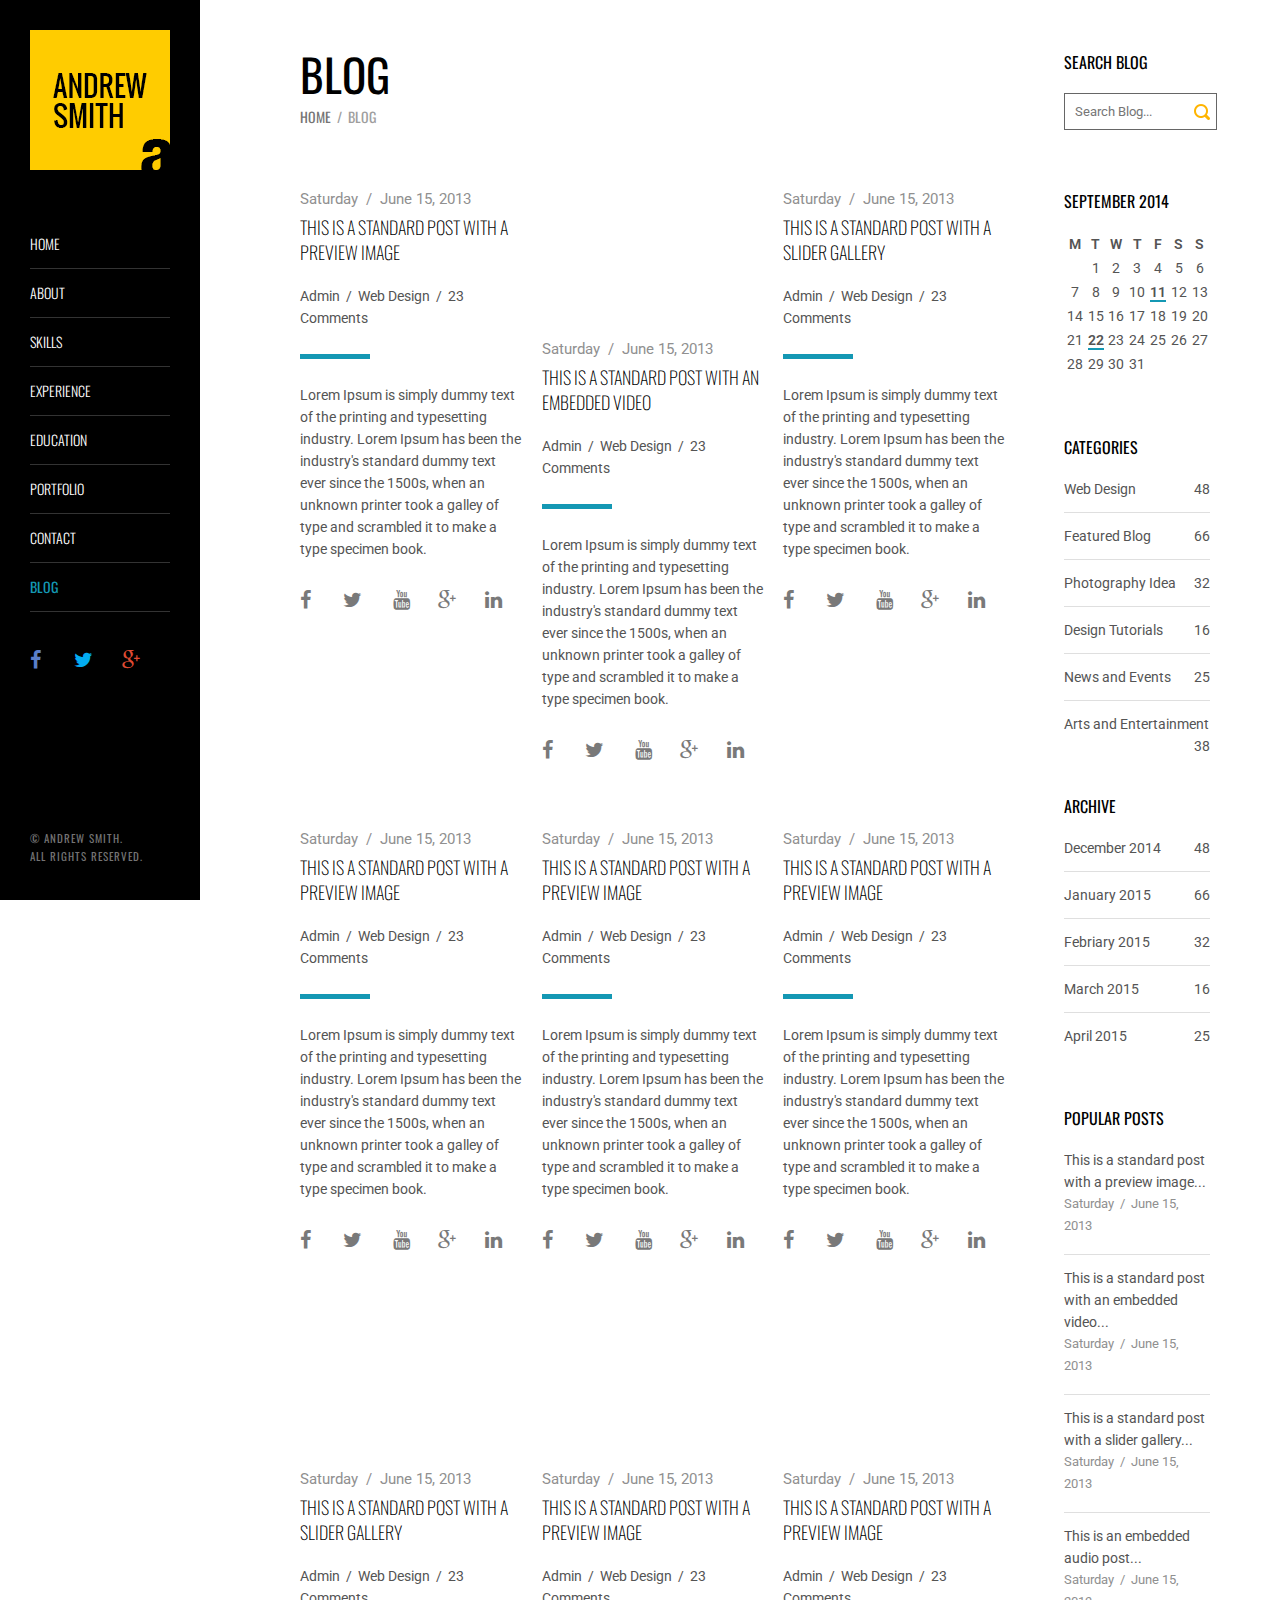
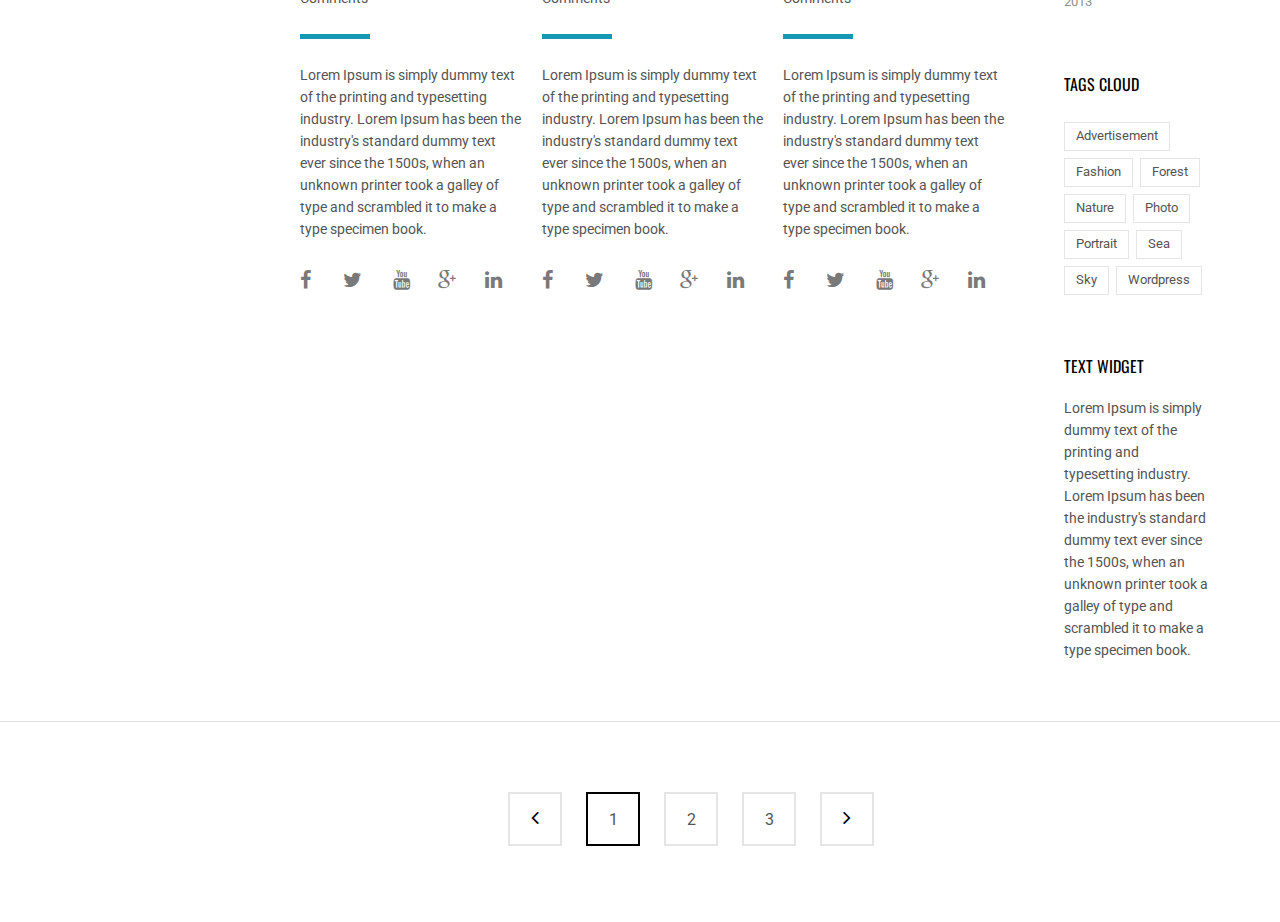
==== blog.html @ 76a0336c "adicionando novo portfolio" ====
<!DOCTYPE html>
<html lang="en">
<head>
<meta charset="UTF-8" />
<meta http-equiv="X-UA-Compatible" content="IE=edge,chrome=1" />
<meta name="viewport" content="width=device-width,initial-scale=1.0,maximum-scale=1" />
<META NAME="ROBOTS" CONTENT="INDEX, FOLLOW">
<title>Andrew Smith - shared on themelock.com</title>
<link rel="shortcut icon" href="favicon.ico">

<!-- Google Font-->
<link href='http://fonts.googleapis.com/css?family=Roboto:400,300italic,300,100italic,100,400italic,500,500italic,700,900,900italic,700italic%7COswald:400,300,700' rel='stylesheet' type='text/css'>
<!-- Design Style -->
<link rel="stylesheet" type="text/css" href="css/style.css" />
<link rel="stylesheet" type="text/css" href="css/carousel.css">
<!-- Icon -->
<link rel="stylesheet" type="text/css" href="css/font-awesome.css" />
<!-- Responsive -->
<link rel="stylesheet" type="text/css" href="css/responsive.css" />
</head>
<body class="blog">
<div id="container" class="container"> 
  <!-- Left Menu / Logo-->
  <aside class="menu" id="menu">
    <div class="logo"> 
      <!-- Logo image--> 
      <img src="images/logo.png" width="140" height="140" alt=""/> 
      <!-- Logo name--> 
      <span>Andrew Smith</span></div>
    <!-- Mobile Navigation--> 
    <a href="#menu1" class="menu-link"></a> 
    <!-- Left Navigation-->
    <nav id="menu1" role="navigation"> <a href="index.html?page=introduction"><span id="link_introduction">Home</span></a> <a href="index.html?page=about"><span id="link_about">About</span></a> <a href="index.html?page=skills"><span id="link_skills">Skills</span></a> <a href="index.html?page=experience"><span id="link_experience">Experience</span></a> <a href="index.html?page=education"><span id="link_education">Education</span></a> <a href="index.html?page=portfolio"><span id="link_portfolio">Portfolio</span></a><a href="index.html?page=contact"><span id="link_contact">Contact</span></a><a href="blog.html"><span id="link_blog" class="active">Blog</span></a></nav>
    <div class="social"> <a href="https://www.facebook.com" target="_blank" class="facebook"><i class="fa fa-facebook"></i></a> <a href="https://twitter.com" target="_blank" class="twitter"><i class="fa fa-twitter"></i></a> <a href="https://plus.google.com" target="_blank" class="google-plus"><i class="fa fa-google-plus"></i></a> </div>
    <div class="copyright"> &copy; Andrew Smith.<br>
      All Rights Reserved. </div>
  </aside>
  <div class="blog-main">
    <div class="blog-left blog-listing">
    <div class="blog-top">
  <div class="blog-title"><h2>Blog</h2><div class="breadcrumbs"><a href="index.html">Home</a>&nbsp;&nbsp;/&nbsp;&nbsp;Blog</div></div>
  </div>
      <div class="row">
        <div class="blog-list">
          <div class="blog-img"><a href="blog-details.html"><img src="http://placehold.it/700x475" alt=""></a></div>
          <div class="blog-list-details"> <span class="date">Saturday &nbsp;/&nbsp; June 15, 2013</span>
            <h3><a href="blog-details.html">This is a standard post with a preview image</a></h3>
            <span class="post-details"><a href="#">Admin</a> &nbsp;/&nbsp; <a href="#">Web Design</a> &nbsp;/&nbsp; <a href="#">23 Comments</a></span>
            <div class="title-divider"></div>
            <p>Lorem Ipsum is simply dummy text of the printing and typesetting industry. Lorem Ipsum has been the industry's standard dummy text ever since the 1500s, when an unknown printer took a galley of type and scrambled it to make a type specimen book.</p>
            <div class="contact-social margin-top30"><a href="https://www.facebook.com" target="_blank"><i class="fa fa-facebook"></i></a> <a href="https://twitter.com" target="_blank"><i class="fa fa-twitter"></i></a> <a href="https://www.youtube.com" target="_blank"><i class="fa fa-youtube"></i></a><a href="https://plus.google.com" target="_blank"><i class="fa fa-google-plus"></i></a><a href="https://www.linkedin.com" target="_blank"><i class="fa fa-linkedin"></i></a></div>
          </div>
        </div>
        <div class="blog-list">
          <div class="blog-img">
            <iframe src="//www.youtube.com/embed/ZwzY1o_hB5Y" frameborder="0" allowfullscreen></iframe>
            </div>
          <div class="blog-list-details"> <span class="date">Saturday &nbsp;/&nbsp; June 15, 2013</span>
            <h3><a href="blog-details.html">This is a standard post with an embedded video</a></h3>
            <span class="post-details"><a href="#">Admin</a> &nbsp;/&nbsp; <a href="#">Web Design</a> &nbsp;/&nbsp; <a href="#">23 Comments</a></span>
            <div class="title-divider"></div>
            <p>Lorem Ipsum is simply dummy text of the printing and typesetting industry. Lorem Ipsum has been the industry's standard dummy text ever since the 1500s, when an unknown printer took a galley of type and scrambled it to make a type specimen book.</p>
            <div class="contact-social margin-top30"><a href="https://www.facebook.com" target="_blank"><i class="fa fa-facebook"></i></a> <a href="https://twitter.com" target="_blank"><i class="fa fa-twitter"></i></a> <a href="https://www.youtube.com" target="_blank"><i class="fa fa-youtube"></i></a><a href="https://plus.google.com" target="_blank"><i class="fa fa-google-plus"></i></a><a href="https://www.linkedin.com" target="_blank"><i class="fa fa-linkedin"></i></a> </div>
          </div>
        </div>
        <div class="blog-list">
          <div class="blog-img">
            <div id="owl-demo" class="owl-carousel">
              <div class="item"><img src="http://placehold.it/700x475" alt=""></div>
              <div class="item"><img src="http://placehold.it/700x475" alt=""></div>
              <div class="item"><img src="http://placehold.it/700x475" alt=""></div>
              <div class="item"><img src="http://placehold.it/700x475" alt=""></div>
              <div class="item"><img src="http://placehold.it/700x475" alt=""></div>
            </div>
          </div>
          <div class="blog-list-details"> <span class="date">Saturday &nbsp;/&nbsp; June 15, 2013</span>
            <h3><a href="blog-details.html">This is a standard post with a slider gallery</a></h3>
            <span class="post-details"><a href="#">Admin</a> &nbsp;/&nbsp; <a href="#">Web Design</a> &nbsp;/&nbsp; <a href="#">23 Comments</a></span>
            <div class="title-divider"></div>
            <p>Lorem Ipsum is simply dummy text of the printing and typesetting industry. Lorem Ipsum has been the industry's standard dummy text ever since the 1500s, when an unknown printer took a galley of type and scrambled it to make a type specimen book.</p>
            <div class="contact-social margin-top30"><a href="https://www.facebook.com" target="_blank"><i class="fa fa-facebook"></i></a> <a href="https://twitter.com" target="_blank"><i class="fa fa-twitter"></i></a> <a href="https://www.youtube.com" target="_blank"><i class="fa fa-youtube"></i></a><a href="https://plus.google.com" target="_blank"><i class="fa fa-google-plus"></i></a><a href="https://www.linkedin.com" target="_blank"><i class="fa fa-linkedin"></i></a> </div>
          </div>
        </div>
        <div class="blog-list">
          <div class="blog-img"><a href="blog-details.html"><img src="http://placehold.it/700x475" alt=""></a></div>
          <div class="blog-list-details"> <span class="date">Saturday &nbsp;/&nbsp; June 15, 2013</span>
            <h3><a href="blog-details.html">This is a standard post with a preview image</a></h3>
            <span class="post-details"><a href="#">Admin</a> &nbsp;/&nbsp; <a href="#">Web Design</a> &nbsp;/&nbsp; <a href="#">23 Comments</a></span>
            <div class="title-divider"></div>
            <p>Lorem Ipsum is simply dummy text of the printing and typesetting industry. Lorem Ipsum has been the industry's standard dummy text ever since the 1500s, when an unknown printer took a galley of type and scrambled it to make a type specimen book.</p>
            <div class="contact-social margin-top30"><a href="https://www.facebook.com" target="_blank"><i class="fa fa-facebook"></i></a> <a href="https://twitter.com" target="_blank"><i class="fa fa-twitter"></i></a> <a href="https://www.youtube.com" target="_blank"><i class="fa fa-youtube"></i></a><a href="https://plus.google.com" target="_blank"><i class="fa fa-google-plus"></i></a><a href="https://www.linkedin.com" target="_blank"><i class="fa fa-linkedin"></i></a> </div>
          </div>
        </div>
        <div class="blog-list">
          <div class="blog-img"><a href="blog-details.html"><img src="http://placehold.it/700x475" alt=""></a></div>
          <div class="blog-list-details"> <span class="date">Saturday &nbsp;/&nbsp; June 15, 2013</span>
            <h3><a href="blog-details.html">This is a standard post with a preview image</a></h3>
            <span class="post-details"><a href="#">Admin</a> &nbsp;/&nbsp; <a href="#">Web Design</a> &nbsp;/&nbsp; <a href="#">23 Comments</a></span>
            <div class="title-divider"></div>
            <p>Lorem Ipsum is simply dummy text of the printing and typesetting industry. Lorem Ipsum has been the industry's standard dummy text ever since the 1500s, when an unknown printer took a galley of type and scrambled it to make a type specimen book.</p>
            <div class="contact-social margin-top30"><a href="https://www.facebook.com" target="_blank"><i class="fa fa-facebook"></i></a> <a href="https://twitter.com" target="_blank"><i class="fa fa-twitter"></i></a> <a href="https://www.youtube.com" target="_blank"><i class="fa fa-youtube"></i></a><a href="https://plus.google.com" target="_blank"><i class="fa fa-google-plus"></i></a><a href="https://www.linkedin.com" target="_blank"><i class="fa fa-linkedin"></i></a> </div>
          </div>
        </div>
        <div class="blog-list">
          <div class="blog-img"><a href="blog-details.html"><img src="http://placehold.it/700x475" alt=""></a></div>
          <div class="blog-list-details"> <span class="date">Saturday &nbsp;/&nbsp; June 15, 2013</span>
            <h3><a href="blog-details.html">This is a standard post with a preview image</a></h3>
            <span class="post-details"><a href="#">Admin</a> &nbsp;/&nbsp; <a href="#">Web Design</a> &nbsp;/&nbsp; <a href="#">23 Comments</a></span>
            <div class="title-divider"></div>
            <p>Lorem Ipsum is simply dummy text of the printing and typesetting industry. Lorem Ipsum has been the industry's standard dummy text ever since the 1500s, when an unknown printer took a galley of type and scrambled it to make a type specimen book.</p>
            <div class="contact-social margin-top30"><a href="https://www.facebook.com" target="_blank"><i class="fa fa-facebook"></i></a> <a href="https://twitter.com" target="_blank"><i class="fa fa-twitter"></i></a> <a href="https://www.youtube.com" target="_blank"><i class="fa fa-youtube"></i></a><a href="https://plus.google.com" target="_blank"><i class="fa fa-google-plus"></i></a><a href="https://www.linkedin.com" target="_blank"><i class="fa fa-linkedin"></i></a> </div>
          </div>
        </div>
        <div class="blog-list">
          <div class="blog-img">
            <div id="owl-demo1" class="owl-carousel">
              <div class="item"><img src="http://placehold.it/700x475" alt=""></div>
              <div class="item"><img src="http://placehold.it/700x475" alt=""></div>
              <div class="item"><img src="http://placehold.it/700x475" alt=""></div>
              <div class="item"><img src="http://placehold.it/700x475" alt=""></div>
              <div class="item"><img src="http://placehold.it/700x475" alt=""></div>
            </div>
          </div>
          <div class="blog-list-details"> <span class="date">Saturday &nbsp;/&nbsp; June 15, 2013</span>
            <h3><a href="blog-details.html">This is a standard post with a slider gallery</a></h3>
            <span class="post-details"><a href="#">Admin</a> &nbsp;/&nbsp; <a href="#">Web Design</a> &nbsp;/&nbsp; <a href="#">23 Comments</a></span>
            <div class="title-divider"></div>
            <p>Lorem Ipsum is simply dummy text of the printing and typesetting industry. Lorem Ipsum has been the industry's standard dummy text ever since the 1500s, when an unknown printer took a galley of type and scrambled it to make a type specimen book.</p>
            <div class="contact-social margin-top30"><a href="https://www.facebook.com" target="_blank"><i class="fa fa-facebook"></i></a> <a href="https://twitter.com" target="_blank"><i class="fa fa-twitter"></i></a> <a href="https://www.youtube.com" target="_blank"><i class="fa fa-youtube"></i></a><a href="https://plus.google.com" target="_blank"><i class="fa fa-google-plus"></i></a><a href="https://www.linkedin.com" target="_blank"><i class="fa fa-linkedin"></i></a> </div>
          </div>
        </div>
        <div class="blog-list">
          <div class="blog-img"><a href="blog-details.html"><img src="http://placehold.it/700x475" alt=""></a></div>
          <div class="blog-list-details"> <span class="date">Saturday &nbsp;/&nbsp; June 15, 2013</span>
            <h3><a href="blog-details.html">This is a standard post with a preview image</a></h3>
            <span class="post-details"><a href="#">Admin</a> &nbsp;/&nbsp; <a href="#">Web Design</a> &nbsp;/&nbsp; <a href="#">23 Comments</a></span>
            <div class="title-divider"></div>
            <p>Lorem Ipsum is simply dummy text of the printing and typesetting industry. Lorem Ipsum has been the industry's standard dummy text ever since the 1500s, when an unknown printer took a galley of type and scrambled it to make a type specimen book.</p>
            <div class="contact-social margin-top30"><a href="https://www.facebook.com" target="_blank"><i class="fa fa-facebook"></i></a> <a href="https://twitter.com" target="_blank"><i class="fa fa-twitter"></i></a> <a href="https://www.youtube.com" target="_blank"><i class="fa fa-youtube"></i></a><a href="https://plus.google.com" target="_blank"><i class="fa fa-google-plus"></i></a><a href="https://www.linkedin.com" target="_blank"><i class="fa fa-linkedin"></i></a> </div>
          </div>
        </div>
        <div class="blog-list">
          <div class="blog-img"><a href="blog-details.html"><img src="http://placehold.it/700x475" alt=""></a></div>
          <div class="blog-list-details"> <span class="date">Saturday &nbsp;/&nbsp; June 15, 2013</span>
            <h3><a href="blog-details.html">This is a standard post with a preview image</a></h3>
            <span class="post-details"><a href="#">Admin</a> &nbsp;/&nbsp; <a href="#">Web Design</a> &nbsp;/&nbsp; <a href="#">23 Comments</a></span>
            <div class="title-divider"></div>
            <p>Lorem Ipsum is simply dummy text of the printing and typesetting industry. Lorem Ipsum has been the industry's standard dummy text ever since the 1500s, when an unknown printer took a galley of type and scrambled it to make a type specimen book.</p>
            <div class="contact-social margin-top30"><a href="https://www.facebook.com" target="_blank"><i class="fa fa-facebook"></i></a> <a href="https://twitter.com" target="_blank"><i class="fa fa-twitter"></i></a> <a href="https://www.youtube.com" target="_blank"><i class="fa fa-youtube"></i></a><a href="https://plus.google.com" target="_blank"><i class="fa fa-google-plus"></i></a><a href="https://www.linkedin.com" target="_blank"><i class="fa fa-linkedin"></i></a> </div>
          </div>
        </div>
      </div>
    </div>
    <div class="blog-right">
      <div class="sidebar-block">
        <h3>Search Blog</h3>
        <input type="text" placeholder="Search Blog..." class="form-control search">
      </div>
      <div class="sidebar-block">
        <h3>September 2014</h3>
        <table class="calendar">
          <thead>
            <tr>
              <th scope="col" title="Monday">M</th>
              <th scope="col" title="Tuesday">T</th>
              <th scope="col" title="Wednesday">W</th>
              <th scope="col" title="Thursday">T</th>
              <th scope="col" title="Friday">F</th>
              <th scope="col" title="Saturday">S</th>
              <th scope="col" title="Sunday">S</th>
            </tr>
          </thead>
          <tbody>
            <tr>
              <td>&nbsp;</td>
              <td>1</td>
              <td>2</td>
              <td>3</td>
              <td>4</td>
              <td>5</td>
              <td>6</td>
            </tr>
            <tr>
              <td>7</td>
              <td>8</td>
              <td>9</td>
              <td>10</td>
              <td><a href="">11</a></td>
              <td>12</td>
              <td>13</td>
            </tr>
            <tr>
              <td>14</td>
              <td>15</td>
              <td>16</td>
              <td>17</td>
              <td>18</td>
              <td>19</td>
              <td>20</td>
            </tr>
            <tr>
              <td>21</td>
              <td><a href="">22</a></td>
              <td>23</td>
              <td>24</td>
              <td>25</td>
              <td>26</td>
              <td>27</td>
            </tr>
            <tr>
              <td>28</td>
              <td>29</td>
              <td>30</td>
              <td>31</td>
              <td>&nbsp;</td>
              <td>&nbsp;</td>
              <td>&nbsp;</td>
            </tr>
          </tbody>
        </table>
      </div>
      <div class="sidebar-block">
        <h3>Categories</h3>
        <ul>
          <li><a href="#">Web Design</a><span class="pull-right">48</span></li>
          <li><a href="#">Featured Blog</a><span class="pull-right">66</span></li>
          <li><a href="#">Photography Idea</a><span class="pull-right">32</span></li>
          <li><a href="#">Design Tutorials</a><span class="pull-right">16</span></li>
          <li><a href="#">News and Events</a><span class="pull-right">25</span></li>
          <li><a href="#">Arts and Entertainment</a><span class="pull-right">38</span></li>
        </ul>
      </div>
      <div class="sidebar-block">
        <h3>Archive</h3>
        <ul>
          <li><a href="#">December 2014</a><span class="pull-right">48</span></li>
          <li><a href="#">January 2015</a><span class="pull-right">66</span></li>
          <li><a href="#">Febriary 2015</a><span class="pull-right">32</span></li>
          <li><a href="#">March 2015</a><span class="pull-right">16</span></li>
          <li><a href="#">April 2015</a><span class="pull-right">25</span></li>
        </ul>
      </div>
      <div class="sidebar-block">
        <h3>Popular Posts</h3>
        <ul>
          <li><a href="#">This is a standard post with a preview image...</a><span class="date">Saturday &nbsp;/&nbsp; June 15, 2013</span></li>
          <li><a href="#">This is a standard post with an embedded video...</a><span class="date">Saturday &nbsp;/&nbsp; June 15, 2013</span></li>
          <li><a href="#">This is a standard post with a slider gallery...</a><span class="date">Saturday &nbsp;/&nbsp; June 15, 2013</span></li>
          <li><a href="#">This is an embedded audio post...</a><span class="date">Saturday &nbsp;/&nbsp; June 15, 2013</span></li>
        </ul>
      </div>
      <div class="sidebar-block">
        <h3>Tags Cloud</h3>
        <div class="tagcloud"> <a href="javascript:void(0)">Advertisement</a> <a href="javascript:void(0)">Fashion</a> <a href="javascript:void(0)">Forest</a> <a href="javascript:void(0)">Nature</a> <a href="javascript:void(0)">Photo</a> <a href="javascript:void(0)">Portrait</a> <a href="javascript:void(0)">Sea</a> <a href="javascript:void(0)">Sky</a> <a href="javascript:void(0)">Wordpress</a> </div>
      </div>
      <div class="sidebar-block">
        <h3>Text Widget</h3>
        <p>Lorem Ipsum is simply dummy text of the printing and typesetting industry. Lorem Ipsum has been the industry's standard dummy text ever since the 1500s, when an unknown printer took a galley of type and scrambled it to make a type specimen book.</p>
      </div>
    </div>
  </div>
  <div class="pagination">
    <ul class="pagerblock">
      <li><a href="javascript:void(0)"><i class="fa fa-angle-left"></i></a></li>
      <li><a href="javascript:void(0)" class="current">1</a></li>
      <li><a href="javascript:void(0)">2</a></li>
      <li><a href="javascript:void(0)">3</a></li>
      <li><a href="javascript:void(0)"><i class="fa fa-angle-right"></i></a></li>
    </ul>
  </div>
</div>
<script type="text/javascript" src="js/jquery-2.0.3.min.js"></script>
<!-- Portfolio Slider--> 
<script type="text/javascript" src="js/carousel.js"></script> 
<script type="text/javascript" src="js/jquery.fitvids.js"></script>
<script type="text/javascript" src="js/settings-blog.js"></script>
</body>
</html>
---- css/style.css ----
@import url('normalize.css');
/*
----------------------------------

        Name: style.css
        Version: 1.2

----------------------------------

        Table of Contents
        
        #Reset
        #Typography
        #Base Grid
        #Left Side 
        #Content Area 
        #Introduction Screen
        #About Screen
        #Skills Screen
        #Progressbar
        #PieChart
        #Experience Screen
        #Education Screen
        #Contact Screen
        #Last Screen
        #Blog Listing
        #Blog Details
        #404 Page
        #Media Ipad

*/

/* ==========================================================================
   #Reset
   ========================================================================== */

body {
    font-family: 'Roboto', sans-serif;
    font-weight: 400;
    font-size: 14px;
    color: #545454;
    line-height: 22px;
    overflow-y: hidden;
    overflow-x: hidden;
    -webkit-font-smoothing: antialiased;
}
body.blog {
    overflow-y: scroll;
    overflow-x: auto;
}
a {
    color: #545454;
    text-decoration: none;
    transition-duration: .2s;
    -moz-transition-duration: .2s;
    -webkit-transition-duration: .2s;
    -o-transition-duration: .2s;
}
a:hover {
    color: #000;
}
::selection {
    color: #000;
    background: none repeat scroll 0 0 #1498b4;
}
::-moz-selection {
    color:#000;
    background: none repeat scroll 0 0 #1498b4;
}
* {
    outline: 0!important;
    -webkit-touch-callout: none;
    -webkit-user-select: none;
    -khtml-user-select: none;
    -moz-user-select: none;
    -ms-user-select: none;
    user-select: none;
    transition-timing-function: ease-out;
    -moz-transition-timing-function: ease-out;
    -webkit-transition-timing-function: ease-out;
    -o-transition-timing-function: ease-out;
}
figure, .slideshow li, .grid-gallery {
    outline: 0!important;
    -webkit-touch-callout: none;
    -webkit-user-select: none;
    -khtml-user-select: none;
    -moz-user-select: none;
    -ms-user-select: none;
    user-select: none;
    transition-timing-function: none;
    -moz-transition-timing-function: none;
    -webkit-transition-timing-function: none;
    -o-transition-timing-function: none;
    transition-duration: 0s;
    -moz-transition-duration: 0s;
    -webkit-transition-duration: 0s;
    -o-transition-duration: 0s;
}
img {
    -webkit-backface-visibility: hidden;
    max-width: 100%;
    height: auto;
}
.flot-left {
    float: left
}
.flot-right {
    float: right
}
input[type="text"], textarea {
    padding: 15px;
    border: none;
    border: 1px solid #dfdfdf;
    color: #a6a6a6;
    resize: none;
    width: 95.2%;
    font-size: 14px;
    margin: 20px 0 0;
    -webkit-user-select: text;
}
input[type="submit"] {
    border: 2px solid #1498b4;
    background-color: transparent;
    color: #a6a6a6;
    font-weight: 400;
    font-family: 'Oswald', sans-serif;
    color: #000;
    font-size: 16px;
    text-transform: uppercase;
    padding: 8px 18px;
    background-color: #FFF;
    margin: 20px 0 0;
    transition-duration: .2s;
    -moz-transition-duration: .2s;
    -webkit-transition-duration: .2s;
    -o-transition-duration: .2s;
}
input[type="text"]:focus, textarea:focus {
    outline: none;
    color: #545454;
    border: 1px solid #1498b4;
}
input[type="submit"]:hover {
    background-color: #1498b4;
    color: #fff;
}
input[type="text"], input[type="email"], input[type="search"], input[type="password"], textarea, input[type="submit"], input[type="button"] {
    box-shadow: none !important;
    border-radius: 0px;
    -webkit-appearance: none;
    -moz-appearance: none;
    -webkit-user-select: text;
}
.validation {
    border: 1px solid #dc0505 !important;
}
#successmsg {
    margin-top: 10px;
    color: #7e983c;
}
/* ==========================================================================
   #Typography
   ========================================================================== */

h1, h2, h3, h4, h5 {
    font-weight: 400;
    font-family: 'Oswald', sans-serif;
    color: #000;
    text-transform: uppercase;
}
h1 {
    font-style: italic;
    border-bottom: 1px solid rgba(126, 126, 126, 0.3);
    padding: 35px 15px 15px 15px;
    margin: 0px 20px 20px 20px;
    position: relative;
    font-size: 38px;
}
h2 {
    font-size: 45px;
    margin: 0;
    line-height: 45px;
}
h2 span {
    font-weight: 300
}
h3 {
    font-size: 16px;
    margin: 50px 0 10px;
}
h4 {
    font-size: 25px;
    font-weight: 100;
    line-height: 30px;
    margin: 0;
}
h5 {
    font-size: 18px;
}
.title-divider {
    width: 70px;
    height: 5px;
    background-color: #1498b4;
    margin: 30px 0 50px 0
}
.full-divider {
    width: 100%;
    height: 1px;
    background-color: #dfdfdf;
    margin: 50px 0 0 0;
    clear: both;
}
.gray-bg {
    background-color: #f7f7f7
}
.white-bg {
    background-color: #FFFFF
}
.button {
    border: 2px solid #1498b4;
    background-color: #FFF;
    font-family: 'Oswald', sans-serif;
    font-weight: 400;
    color: #000;
    font-size: 16px;
    text-transform: uppercase;
    margin: 20px 0;
    padding: 10px 15px;
    display: inline-block;
    letter-spacing: 1px;
    transition-duration: .2s;
    -moz-transition-duration: .2s;
    -webkit-transition-duration: .2s;
    -o-transition-duration: .2s;
}
.button:hover {
    border: 2px solid #1498b4;
    background-color: #1498b4;
    color: #fff;
}
/* ==========================================================================
   #Base Grid
   ========================================================================== */

.container-sub {
    width: 100%;
    position: relative;
    margin: 0 auto;
}
.col-1, .col-2, .col-3, .col-4, .col-5, .col-6, .col-7, .col-8, .col-9, .col-10, .col-11, .col-12 {
    float: left;
    position: relative;
}
.col-12 {
    width: 100%
}
.col-11 {
    width: 91.66666667%
}
.col-10 {
    width: 83.33333333%
}
.col-9 {
    width: 75%
}
.col-8 {
    width: 66.66666667%
}
.col-7 {
    width: 58.33333333%
}
.col-6 {
    width: 50%
}
.col-5 {
    width: 41.66666667%
}
.col-4 {
    width: 33.33333333%
}
.col-3 {
    width: 25%
}
.col-2 {
    width: 16.66666667%
}
.col-1 {
    width: 8.33333333%
}
/* #Clearing */

/* Self Clearing Goodness */
.container-sub:after {
    content: "\0020";
    display: table;
    height: 0;
    clear: both;
    visibility: hidden;
}
/* Use clearfix class on parent to clear nested columns,
    or wrap each row of columns in a <div class="row"> */
.clearfix:before, .clearfix:after, .row:before, .row:after {
    content: '\0020';
    display: block;
    overflow: hidden;
    visibility: hidden;
    width: 0;
    height: 0;
}
.row:after, .clearfix:after {
    clear: both;
}
.row, .clearfix {
    zoom: 1;
}
/* You can also use a <br class="clear" /> to clear columns */
.clear {
    clear: both;
    display: block;
    overflow: hidden;
    visibility: hidden;
    width: 0;
    height: 0;
}
.margin-bottom50 {
    margin-bottom: 50px
}
.margin-bottom40 {
    margin-bottom: 40px
}
.margin-bottom30 {
    margin-bottom: 30px
}
.margin-bottom20 {
    margin-bottom: 20px
}
.margin-bottom10 {
    margin-bottom: 10px
}
.margin-top50 {
    margin-top: 50px
}
.margin-top40 {
    margin-top: 40px
}
.margin-top30 {
    margin-top: 30px
}
.margin-top20 {
    margin-top: 20px
}
.margin-top10 {
    margin-top: 10px
}
.no-border-bottom{
    border-bottom: none !important;
}
.margin-right30 {
    margin-right: 30px;
}
/* ==========================================================================
   #Left Side 
   ========================================================================== */

.logo {
    text-align: center;
    margin: 30px 0 0;
}
.logo span {
    display: none
}
.logo img {
    width: auto;
    height: auto;
}
.menu {
    position: fixed;
    z-index: 100;
    color: #f8f8f8;
    background: #000000;
    width: 200px;
    left: 0px;
    top: 0px;
    height: 100%;
}
.menu nav {
    position: absolute;
    top: 220px;
    left: 0px;
    right: 0px;
    bottom: 50px;
    width: 200px !important;
}
.menu nav a {
    display: block;
    padding: 13px 0;
    text-align: left;
    outline: none;
    margin: 0 30px;
    border-bottom: 1px solid #333333;
    font-family: 'Oswald', sans-serif;
    font-size: 14px;
    font-weight: 300;
    color: #FFF;
    text-transform: uppercase;
    transition-duration: .2s;
    -moz-transition-duration: .2s;
    -webkit-transition-duration: .2s;
    -o-transition-duration: .2s;
}
.menu nav a span.active {
    color: #1498b4;
    font-weight: 400
}
.menu nav a:hover {
    color: #1498b4;
    text-decoration: none;
}
.menu nav a span:nth-child(2) {
    display: block;
    color: #fff;
    font-style: italic;
    font-weight: 400;
    text-transform: none;
    padding-top: 3px;
}
.menu-link {
    display: none
}
.social {
    padding: 30px;
    position: absolute;
    top: 619px;
}
.social a {
    font-size: 20px;
    transition-duration: .2s;
    -moz-transition-duration: .2s;
    -webkit-transition-duration: .2s;
    -o-transition-duration: .2s;
}
.social a:hover {
    color: #fff;
}
.social .facebook {
    color: #5a7eca
}
.social .twitter {
    color: #03acf1;
    margin: 0 26px 0 30px
}
.social .google-plus {
    color: #df4a32
}
.copyright {
    position: absolute;
    bottom: 5px;
    text-transform: uppercase;
    font-family: 'Oswald', sans-serif;
    font-size: 11px;
    padding: 30px;
    color: #747474;
    line-height: 18px;
    letter-spacing: 1px
}
/* ==========================================================================
   #Content Area 
   ========================================================================== */

.content-scroller {
    position: absolute;
    left: 200px;
    right: 0px;
    overflow: hidden;
    height: 100%;
}
.content-wrapper {
    width: 7356px;
    position: absolute;
    height: 100%;
    overflow: hidden;
}
.content:last-child {
    width: 1720px;
    background-color: #000;
}
.content {
    width: 804px;
    overflow-y: scroll;
    height: 100%;
    float: left;
    -webkit-transition: background 0.3s linear;
    -moz-transition: background 0.3s linear;
    -o-transition: background 0.3s linear;
    -ms-transition: background 0.3s linear;
    transition: background 0.3s linear;
}
.content-active {
}
.content:hover .jspVerticalBar, .menu nav:hover .jspVerticalBar {
    opacity: 1;
}
.inner {
    padding: 70px;
}
.inner p {
    position: relative;
    padding: 0;
}
#introduction .inner p:first-of-type {
    font-size: 24px;
    text-align: left;
    line-height: 36px;
    font-style: italic;
    color: #75838D;
    letter-spacing: 0px;
}
a.totop-link {
    bottom:5px;
    background:url(../images/go-to-top-arrow.jpg) left top no-repeat;
    cursor: pointer;
    display: none;
    width:34px;
    height:34px;
    position: fixed;
    z-index: 5;
    right: 5px;
    text-indent:-9999px;

}



/* Codrops Top Bar */
.codrops-top {
    font-size: 10px;
    text-transform: uppercase;
}
.codrops-top a {
    position: fixed;
    z-index: 10000;
    padding: 4px 7px;
    letter-spacing: 1px;
    color: #aaa;
    text-shadow: 0px 1px 1px #fff;
    background: rgba(255, 255, 255, 1);
    border-radius: 0px 0px 3px 3px;
}
.codrops-top a:nth-child(1) {
    right: auto;
    left: 210px;
}
.codrops-top a:nth-child(2) {
    right: 10px;
}
/* ==========================================================================
   #Introduction Screen
   ========================================================================== */

.introduction {
    position:relative;
}
.introduction img {
    z-index: -1;
    height: auto;
    width: 100%;
    float: left;
}
.introduction .owl-carousel {
    height: 100%;
}
.introduction .owl-carousel .owl-wrapper-outer {
    height: 100%;
}
.introduction .owl-carousel .owl-wrapper, .introduction .owl-carousel .owl-item {
    height: 100%;
}
.introduction .item {
    height: 100%;
}
.introduction h2 {
    border: none;
    color: #FFF;
    text-transform: uppercase;
    line-height: 50px;
    padding-bottom: 0;
    font-size: 45px;
    margin-bottom: 35px
}
.introduction .inner {
    margin: 47% 0 0 0;
    position:absolute;
    z-index:2;
}
.introduction span.title {
    border-bottom: 1px solid #7a7a7a;
    border-top: 1px solid #7a7a7a;
    color: #aeaeae;
    padding: 15px 0;
    letter-spacing: 1px;
    text-transform: uppercase;
    font-size: 13px;
}
/* ==========================================================================
   #About Screen
   ========================================================================== */

.about {
    background: url(http://placehold.it/1100x1080/fff)no-repeat 100% 0 scroll;
    background-size: contain;
}
.about .inner {
    width: 50%
}
.about img {
    position: absolute;
    z-index: -1;
    left: 0;
    top: 0
}
.about-con {
    width: 100%
}
.about-con ul {
    margin: 0;
    padding: 0;
    list-style: none
}
.about-con ul li {
    border-bottom: 1px solid #dfdfdf;
    padding: 12px 0;
}
.about-con ul li:first-child {
    padding: 0 0 12px 0
}
.about img.signature {
    position: inherit;
    top: auto;
    margin: 20px 0 0 0;
}
/* ==========================================================================
   #Skills Screen
   ========================================================================== */
.skills {
}
.skill-list ul {
    margin: 0;
    padding: 0
}
.skill-list ul li {
    padding: 5px 0 0;
    list-style: none
}
.skills-con h4 {
    width: 65%;
}
.skill-list ul li:before {
    content: "\f00c";
    font-family: 'FontAwesome';
    font-size: 15px;
    margin: 0 5px 0 0
}
.skills-con .col-6:hover .chart .percent {
    font-size: 45px;
    color: #000;
    transition-duration: .1s;
    -moz-transition-duration: .1s;
    -webkit-transition-duration: .1s;
    -o-transition-duration: .1s;
}
/* ==========================================================================
   #Progressbar
   ========================================================================== */

.progress {
    background: #d4d4d4;
    width: 86%;
    float: right;
    position: relative;
    top: 10px;
}
.progress div {
    background-color: #8f8f8f;
    height: 6px;
}
.progressbar-main {
    position: relative;
    min-height: 35px
}
.progress-value span {
    font-family: 'Oswald', sans-serif;
    font-size: 40px;
    font-weight: 400;
    position: absolute;
    left: -93px;
    color: #000;
    top: -19px
}
.progress-value span:after {
    content: "%";
    font-weight: 100
}
.progress-bar-description {
    font-weight: 500;
    color: #000;
    margin: 0 0 0 90px;
    font-size: 14px;
}
/* ==========================================================================
   #PieChart
   ========================================================================== */

.chart {
    position: relative;
    display: inline-block;
    width: 154px;
    height: 154px;
    text-align: center;
    border-radius: 50%;
    background-color: #FFF;
}
.chart canvas {
    position: absolute;
    top: 0;
    left: 0;
}
.percent {
    display: inline-block;
    line-height: 110px;
    z-index: 2;
    font-size: 40px;
    font-family: 'Oswald', sans-serif;
    font-weight: 400;
    letter-spacing: -1px;
    margin: 21px 0 0 0;
    color: #1498b4;
}
.percent:after {
    content: '%';
    margin-left: 0.1em;
    font-family: 'Oswald', sans-serif;
    font-weight: 100;
}
.angular {
    margin-top: 100px;
}
.angular .chart {
    margin-top: 0;
}
.chart-text {
    margin: 30px 0 0 0
}
.chart-text p {
    margin: 10px 0 0 15px
}
.chart-text h4 {
    margin: 0 0 0 15px;
}
/* ==========================================================================
   #Experience Screen
   ========================================================================== */

.experience-con .icon-block i {
    font-size: 60px;
    color: #1498b4;
    margin: 8px 0 0
}
.experience-con h5 {
    margin: 5px 0 7px 0
}
.experience-con span {
    font-size: 16px;
    color: #000;
}
.experience-con strong {
    font-weight: 500;
    color: #000;
    text-transform: uppercase;
    display: inline-block;
    margin: 0 0 5px 0
}
.experience-details {
    float: left;
}
.experience-details i {
    transition-duration: .2s;
    -moz-transition-duration: .2s;
    -webkit-transition-duration: .2s;
    -o-transition-duration: .2s;
}
.experience-details:hover i {
    font-size: 73px;
    color: #000;
}
.experience-details:hover .col-3 {
    width: 29%;
    transition-duration: .2s;
    -moz-transition-duration: .2s;
    -webkit-transition-duration: .2s;
    -o-transition-duration: .2s;
}
/* ==========================================================================
   #Education Screen
   ========================================================================== */
.education-con .icon-block i {
    font-size: 60px;
    color: #1498b4;
    margin: 8px 0 0
}
.education-con h5 {
    margin: 5px 0 7px 0
}
.education-con span {
    font-size: 16px;
    color: #000;
}
.education-con strong {
    font-weight: 500;
    color: #000;
    text-transform: uppercase;
    display: inline-block;
    margin: 0 0 5px 0
}
.education-details {
    float: left
}
.education-details i {
    transition-duration: .2s;
    -moz-transition-duration: .2s;
    -webkit-transition-duration: .2s;
    -o-transition-duration: .2s;
}
.education-details:hover i {
    font-size: 73px;
    color: #000;
}
.education-details:hover .col-3 {
    width: 29%;
    transition-duration: .2s;
    -moz-transition-duration: .2s;
    -webkit-transition-duration: .2s;
    -o-transition-duration: .2s;
}
/* ==========================================================================
   #Contact Screen
   ========================================================================== */

.contact-details {
}
.contact-details i {
    font-size: 45px;
    color: #1498b4
}
.contact-details strong {
    color: #000;
    display: inline-block;
    font-weight: 500;
    text-transform: uppercase;
}
.contact-text {
    display: block;
    float: left;
    margin: 18px 0 0;
    width: 100%;
}
.contact-details h3 {
    margin-top: 0
}
.contact-text:first-child {
    margin: 0
}
.contact-details .phone i {
    font-size: 40px
}
.contact-details .email i {
    font-size: 35px
}
.contact-text i {
    transition-duration: .2s;
    -moz-transition-duration: .2s;
    -webkit-transition-duration: .2s;
    -o-transition-duration: .2s;
}
.contact-text:hover i {
    color: #000;
}
.contact-social i {
    color: #797979;
}
.contact-social a i {
    font-size: 25px;
    margin: 0 14px
}
.contact-social a:first-child i {
    margin: 0 15px 0 0
}
.contact-social i {
    transition-duration: .2s;
    -moz-transition-duration: .2s;
    -webkit-transition-duration: .2s;
    -o-transition-duration: .2s;
}
.contact-social i:hover {
    color: #000;
}
.contact-form {
}
.contact-form h3 {
    font-size: 28px;
}
/* ==========================================================================
   #Last Screen
   ========================================================================== */
.introduction-end {
    background: url(http://placehold.it/1608x1080/000)no-repeat right top;
    -webkit-background-size: cover;
    -moz-background-size: cover;
    -o-background-size: cover;
    background-size: cover;
    cursor: pointer;
}
.introduction-end-con {
    float: right;
    margin: 30% 0 0;
    width: 30%;
}
.introduction-end-con h3 {
    font-size: 55px;
    color: #FFF;
    line-height: 100px;
}
.introduction-end-con h3 strong {
    border-top: 1px solid #333333;
    border-bottom: 1px solid #333333;
    padding: 10px 0;
    color: #1498b4;
    font-weight: normal;
}
.introduction-end-con .rotate {
    font-weight: 300;
    color: #FFFFFF;
    font-size: 55px;
    text-transform: uppercase;
    font-family: 'Oswald', sans-serif;
    padding: 25px 0;
}

/* ==========================================================================
   #Blog Listing
   ========================================================================== */

.blog-main {
    clear: both;
    padding: 4% 0;
    margin:0 70px 0 300px;

}
.blog-top {
    width: 100%;
    margin: 0 0 55px 0;
}
.blog-title {
    width: 100%;
}
.breadcrumbs {
    width: 100%;
    float: left;
    text-align: left;
    margin: 10px 0 40px;
}
.blog-top .breadcrumbs {
    color: #9e9e9e;
    font-family: "Oswald", sans-serif;
    font-weight: 400;
    text-transform: uppercase;
    font-size: 14px;
}
.blog-details-title .breadcrumbs{
    margin: 10px 0;
}
.blog-details-title .post-details {
    margin: 10px 0 30px;
}
.breadcrumbs a {
    color: #757575;
}
.blog-left {
    width: 80%;
    float: left;
    margin:0 0% 0 0;
}
.blog-left .row .blog-list {
    float: left;
    margin: 0 2.7% 35px 0;
    position: relative;
    width: 30.5%;
    min-height: 605px;
}
.blog-left .row .blog-list:last-child {
    margin: 0;
}
.blog-list img {
    display: block;
}
.blog-list:hover h3 a {
    opacity: 0.5;
}
.blog-list iframe, embed, object{
    min-height: 204px;
}
video {
    max-width: 100%;
    height: auto;
}
iframe, embed, object {
    max-width: 100%;
    border: 0;
}
.blog-list:hover .title-divider {
    background-color: #000;
}
.blog-list-details {
    margin: 20px 0 0 0
}
.blog-list-details h3 {
    margin: 0;
    font-size: 18px;
    font-weight: 100;
    line-height: 25px
}
.blog-list-details h3 a {
    color: #000;
}
.date {
    color: #909090;
    display: block;
    font-size: 15px;
    margin: 0 0 5px;
}
.post-details {
    margin: 20px 0 0 0;
    display: block;
}
.blog-list-details .title-divider {
    margin: 25px 0;
}
.blog-list .contact-social a i {
    font-size: 20px
}
.blog-right {
    float: right;
    margin: 0;
    width: 16%;
}
.blog-right h3 {
    margin: 0 0 20px 0;
}
.blog-right .search {
    background: url("../images/icon-search.png") no-repeat scroll 95% center rgba(0, 0, 0, 0);
    border: 1px solid #cdcdcd;
    color: #838383;
    font-size: 13px;
    margin: 0;
    border: 1px solid #666;
    padding: 10px;
    width: 90%;
    font-family: "Roboto",sans-serif;
}
.sidebar-block {
    margin: 0 0 60px 0;
}
.sidebar-block ul {
    padding: 0;
    margin: 0
}
.sidebar-block ul li {
    border-bottom: 1px solid #dfdfdf;
    padding: 12px 0;
    list-style: none
}
.sidebar-block ul li:first-child {
    padding: 0 0 12px 0
}
.sidebar-block ul li:last-child {
    border-bottom: none;
    padding: 12px 0 0 0
}
.sidebar-block .date {
    font-size: 13px
}
.calendar {
    width: 100%
}
.calendar td, .calendar th {
    text-align: center;
    font-weight: 400;
}
.calendar th {
    font-weight: 600
}
.calendar a {
    border-bottom: 2px solid #1498b4;
    font-weight: 600
}
.tagcloud {
    display: table
}
.tagcloud a {
    background: #fff;
    border: 1px solid #e5e5e5;
    display: inline-block;
    float: left;
    font-size: 13px;
    font-weight: 400;
    margin: 7px 7px 0 0;
    padding: 2px 11px 3px;
}
.tagcloud a:hover {
    background: #000;
    border: 1px solid #000;
    color: #FFF;
}
.pagination {
    border-top: 1px solid #dfdfdf;
    float: left;
    padding: 70px 0;
    position: relative;
    text-align: center;
    width: 100%;
}
.pagerblock {
    display: inline-block;
    text-align: center;
    padding: 0;
    margin: 0 0 0 8%;
}
.pagerblock li {
    float: left;
    margin: 0 12px;
    list-style: none;
}
.pagerblock li a {
    border: 2px solid #e5e5e5;
    display: block;
    font-size: 16px;
    font-weight: 400;
    height: 50px;
    line-height: 52px;
    width: 50px;
}
.pagerblock li a:hover, .pagerblock li a.current {
    border: 2px solid #000;
}
.pagerblock li a i {
    color: #000;
    font-size: 22px;
    line-height: 35px;
}


/* ==========================================================================
   #Blog Details
   ========================================================================== */
.blog-details-title h2 {
    font-size: 25px;
}
.blog-content {
    margin: 35px 0;
    float: left
}
.content-left {
    float: left;
    width: 47%;
    margin-right: 3%
}
.content-right {
    float: left;
    width: 47%;
    margin-left: 3%
}
.blog-details strong {
    font-weight: 500;
    font-size: 18px;
    line-height: 25px
}
.blog-share {
    border-bottom: 2px solid #000;
    border-top: 1px solid #dfdfdf;
    clear: both;
    float: none;
    margin-bottom: 60px;
    padding: 40px 0;
    text-align: center;
}
.comments-details {
    border-bottom: 1px solid #dfdfdf;
    clear: both;
    float: left;
    margin-bottom: 40px;
    padding-bottom: 40px;
}
.comments-sub{
    padding-left: 110px;
}
.comments-name {
    width: 25%;
    float: left
}
.comments-text {
    width: 75%;
    float: left
}
.pull-left {
    float: left;
}
.media-object {
    border-radius: 100%;
    height: 80px;
    margin: 0 25px 0 0;
    width: 80px;
    display: block;
}
.comments-details .name {
    display: block;
    font-size: 16px;
    font-weight: 600;
    text-transform: uppercase;
}
.comments-details .date {
    display: block;
    font-size: 14px;
    color: #9e9e9e;
}
.small-button {
    font-size: 14px;
    font-weight: 500;
    letter-spacing: 1px;
    margin: 10px 0;
    padding: 5px 13px;
    text-decoration: none;
    text-transform: uppercase;
}
.recent-comments {
    width: 100%;
    margin: 0 auto;
}
.recent-comments .col-3{
    width: 31%;
}
.recent-comments label{
    margin-bottom: 8px;
    float: left;
    text-transform: uppercase;
    font-size: 11px;
}
.recent-comments .required {
    color: #d51818;
    float: left;
    font-size: 25px;
    margin-right: 6px;
}
.recent-comments input[type=text] {
    float: left;
    margin: 0 2% 0 0;
    padding: 12px;
}
.recent-comments input.last {
    margin: 0
}
.recent-comments textarea {
    min-height: 120px;
    padding: 15px;
    margin: 0;
    width: 96%;
}
.form-group{
    float: left;
    margin-bottom: 35px;
    width: 100%;
}

/* ==========================================================================
   #404 Page
   ========================================================================== */
.no-page{
    margin:0 0 0 300px;
}
.no-page-text{
    margin: 2% 0 0 405px
}

/* ==========================================================================
   #Media Ipad
   ========================================================================== */

@media only screen and (max-device-width:768px)   {
    .introduction img {
        height:auto;
        width:auto;
    }
}
---- css/carousel.css ----
/*
----------------------------------

	Name: carousel.css
	Version: 1.2

----------------------------------

	Table of Contents
	
	#Clearfix 
	#Display none until init
		#Mouse grab icon
		#Fix
	#Controls
		#Next and Prev Buttons
		#Pagination
	#If PaginationNumbers is true
	#Preloading images

*/

/* ==========================================================================
   #Clearfix
   ========================================================================== */
   
.owl-carousel .owl-wrapper:after {
	content: ".";
	display: block;
	clear: both;
	visibility: hidden;
	line-height: 0;
	height: 0;
}
/* ==========================================================================
   #Display none until init
   ========================================================================== */
.owl-carousel {
	display: none;
	position: relative;
	width: 100%;
	-ms-touch-action: pan-y;
}
.owl-carousel .owl-wrapper {
	display: none;
	position: relative;
	-webkit-transform: translate3d(0px, 0px, 0px);
}
.owl-carousel .owl-wrapper-outer {
	overflow: hidden;
	position: relative;
	width: 100%;
}
.owl-carousel .owl-wrapper-outer.autoHeight {
	-webkit-transition: height 500ms ease-in-out;
	-moz-transition: height 500ms ease-in-out;
	-ms-transition: height 500ms ease-in-out;
	-o-transition: height 500ms ease-in-out;
	transition: height 500ms ease-in-out;
}
.owl-carousel .owl-item {
	float: left;
}
.owl-controls .owl-page, .owl-controls .owl-buttons div {
	cursor: pointer;
}
.owl-controls {
	-webkit-user-select: none;
	-khtml-user-select: none;
	-moz-user-select: none;
	-ms-user-select: none;
	user-select: none;
	-webkit-tap-highlight-color: rgba(0, 0, 0, 0);
}
/* Mouse grab icon */
.grabbing {
	cursor: url(../images/grabbing.png) 8 8, move;
}
/* Fix */
.owl-carousel .owl-wrapper, .owl-carousel .owl-item {
	-webkit-backface-visibility: hidden;
	-moz-backface-visibility: hidden;
	-ms-backface-visibility: hidden;
	-webkit-transform: translate3d(0, 0, 0);
	-moz-transform: translate3d(0, 0, 0);
	-ms-transform: translate3d(0, 0, 0);
}
.owl-item iframe {
    width: 100%;
}
/* ==========================================================================
   #Controls
   ========================================================================== */

.owl-theme .owl-controls {
	margin-top: 10px;
	text-align: center;
}
.introduction .owl-pagination { bottom:5% !important}
.owl-pagination {
	bottom: 12% !important;
	position: absolute;
	width: 100%;
	text-align: center;
	z-index: 1;
}
.blog-details .owl-pagination{
    bottom: 6% !important;
}
.owl-buttons {
	display: none;
}
	
/* ==========================================================================
   #Next and Prev Buttons
   ========================================================================== */

.owl-theme .owl-controls .owl-buttons div {
	color: #FFF;
	display: inline-block;
	zoom: 1;
 *display: inline;/*IE7 life-saver */
	margin: 5px;
	padding: 3px 10px;
	font-size: 12px;
	-webkit-border-radius: 30px;
	-moz-border-radius: 30px;
	border-radius: 30px;
	background: #869791;
	filter: Alpha(Opacity=50);/*IE7 fix*/
	opacity: 0.5;
}
/* Clickable class fix problem with hover on touch devices */
/* Use it for non-touch hover action */
.owl-theme .owl-controls.clickable .owl-buttons div:hover {
	filter: Alpha(Opacity=100);/*IE7 fix*/
	opacity: 1;
	text-decoration: none;
}
/* ==========================================================================
   #Pagination
   ========================================================================== */

.owl-theme .owl-controls .owl-page {
	display: inline-block;
	zoom: 1;
 *display: inline;/*IE7 life-saver */
}
.owl-theme .owl-controls .owl-page span {
	border: 2px solid #fff;
	border-radius: 100%;
	display: block;
	height: 10px;
	margin: 5px 7px;
	width: 10px;
}
.owl-theme .owl-controls .owl-page.active span, .owl-theme .owl-controls.clickable .owl-page:hover span {
	background-color: #fff;
}

/* ==========================================================================
   #If PaginationNumbers is true
   ========================================================================== */


.owl-theme .owl-controls .owl-page span.owl-numbers {
	height: auto;
	width: auto;
	color: #FFF;
	padding: 2px 10px;
	font-size: 12px;
	-webkit-border-radius: 30px;
	-moz-border-radius: 30px;
	border-radius: 30px;
}
/* preloading images */
.owl-item.loading {
	min-height: 150px;
	background: url(AjaxLoader.gif) no-repeat center center
}
---- css/responsive.css ----
/* Media Queries */
@media screen and (max-width: 1700px) {
    .blog-list iframe, embed, object{
        height: 94% !important;
        min-height: auto;
    }
    .recent-comments .col-3{
        width: 100%;
        margin-top: 20px;
    }
    .recent-comments textarea{
        width: 94%;
    }
}
@media screen and (max-width: 1200px) {
    .blog-main {
        margin: 0 30px 0 240px;
    }
    .blog-right {
        width: 23%;
    }
    .blog-left {
        width: 75%;
    }
    .blog-list .contact-social a i {
        margin: 0 6px;
    }
    .blog-list .contact-social a:first-child i {
        margin: 0 6px 0 0;
    }
    .blog-left .row .blog-list { width: 47%; 
    }
    .no-page{
        margin:0 0 0 240px;
    }
}
@media screen and (max-width: 1024px) {
    .jspVerticalBar {
        opacity: 1;
    }
    .menu nav {
        top: 180px;
    }
    .social {
        top: 535px;
    }
    .copyright {
        padding: 20px 30px;
    }
    .inner {
        padding: 50px;
    }
    .content {
        width: 700px;
    }
    .slideshow figure {
        width: 80%;
        height: 80%;
        margin: 0 10%;
    }
    .slideshow nav span.nav-prev, .slideshow nav span.nav-next {
        top: 60%;
    }
    span.nav-prev {
        display: none;
    }
    span.nav-next {
        display: none;
    }
    .slideshow li {
        display: none;
    }
    .slideshow li.current {
        display: block;
    }
    .owl-pagination {
        bottom: 20% !important;
    }
    .introduction-end-con {
        width: 46%;
        margin-top: 50%;
    }
    .introduction-end-con h3 {
        font-size: 45px;
        line-height: 90px;
    }
    .contact-form {
        padding-bottom: 200px;
    }
    .menu nav a{
        padding: 11px 0;
    }
    .pagerblock {
        margin: 0 0 0 20%;
    }
    .blog-left{
        width: 70%;
    }
    .comments-name, .comments-text{
        width: 100%;
    }
    .comments-text{
        margin-top: 3%;
    }
}
@media screen and (max-width: 960px) {
    .blog-left .row .blog-list {
        margin: 0 4.6% 35px 0;
        width: 45%;
        min-height: 610px;
    }
    .blog-right {
        width: 27%;
    }
    .blog-left {
        width: 70%;
    }
    .no-page-text {
        margin: 2% 0 0 353px;
    }
}
@media screen and (max-width: 900px) {
    .blog-right {
        width: 32%;
    }
    .blog-left {
        width: 68%;
    }
    .blog-list-details h3 { font-size: 16px; line-height: 22px; 
    }
    .no-page-text {
        margin: 2% 0 0 386px;
    }
}
@media screen and (max-width: 800px) {
    .blog-left .row .blog-list {
        min-height: 630px;
    }
    .blog-right {
        width: 32%;
    }
    .blog-left {
        width: 61%;
    }
    .content-left{
        width: 100%;
        margin-right: 0;
    }
    .content-right {
        margin-left:0;
        width: 100%;
    }
    .blog-left .row .blog-list { 
        margin-right: 0; 
        width: 47%;
    }
    .blog-left .row .blog-list:nth-child(2n) { 
        float: right;
    }
}
@media screen and (max-width: 768px) {
    body {
        overflow-x: auto;
        overflow-y: auto;
    }
    .codrops-top a {
        background: #000;
        color: #fff;
        text-shadow: none;
    }
    nav .jspPane {
        width: 100% !important
    }
    h2 {
        font-size: 40px;
    }
    .codrops-top a:nth-child(1) {
        left: 10px;
    }
    .menu {
        position: fixed;
        width: 100%;
        height: 460px;
    }
    .menu nav {
        top: 50px;
        bottom: 20px;
    }
    .content-scroller {
        position: relative;
        height: auto;
        left: 0;
        overflow: visible;
    }
    .content-wrapper {
        height: auto;
        width: auto;
        margin-left: 0px;
    }
    .content {
        border: none;
        width: 768px;
        float: none;
        overflow-y: auto;
    }

    .content:last-child {
        display: none
    }
    .logo {
        margin: 0
    }
    .logo span {
        color: #fff;
        display: block;
        font-family: 'Oswald', sans-serif;
        font-size: 20px;
        font-weight: 400;
        text-transform: uppercase;
        float: left;
        width: 80%;
        text-align: left;
        padding: 13px 0 13px 15px;
    }
    .logo img {
        display: none
    }
    .menu-link {
        display: block;
        float: right;
        padding: 14px 15px 0 0;
        width: 25px;
        height: 25px;
        font-size: 23px;
        color: #FFF;
    }
    .menu-link:hover {
        color: #999;
    }
    .menu-link:before {
        content: "\f039";
        font-family: 'FontAwesome';
    }
    .menu nav a {
        margin: 0 17px
    }
    .menu nav a:last-child {
        border-bottom: none
    }
    .menu nav {
        display: none
    }
    nav.active {
        display: block;
        overflow: visible !important;
        width: 100% !important;
        background-color: #000;
        height: 400px;
    }
    nav.active .jspContainer {
        background-color: #000;
        height: 380px !important;
        width: 100% !important;
    }
    .menu {
        height: 50px
    }
    .copyright {
        display: none
    }
    .social {
        display: none
    }
    .grid li {
        width: 100%
    }
    .inner {
        padding: 130px 40px 60px;
    }
    .introduction .jspContainer {
        height: 600px !important;
    }
    .introduction .inner {
        margin: 38% 0 0 0
    }

    .experience-details .col-3, .education-con .col-3 {
        width: 30%
    }
    .slideshow figure {
        width: auto;
        height:auto;
    }
    .slideshow figcaption h3 {
        line-height: 30px
    }
    .slideshow .nav-prev, .slideshow .nav-next {
        display: none
    }
    .slideshow li:after {
        position:relative;
    }
    .owl-pagination {
        bottom: 0 !important;
    }
    .grid-gallery { 
        height:auto;
    }
    .introduction .owl-theme .owl-controls {
        margin-top: 0;
        text-align: center;
        position: absolute;
        width: 100%;
        bottom:40px;
    }
    a.totop-link {
        display: block;
    }
    .blog-main {
        margin: 50px 40px;
        padding: 32px 0;
    }
    .pagerblock {
        margin: 0;
    }
    .blog-details-title h2 {
        line-height: 26px
    }
    .blog-left {
        width: 60%;
    }
    .content-left, .content-right{
        width: 100%;
    }
    .content-right{
        margin-left: 0;
    }
    .comments-name{
        width: 100%;
    }
    .button {
        font-size: 12px;
        width: auto;
        display: block;
        text-align: center;
        float: left;
    }
    .comments-text{
        width: 100%;
        margin-top: 3%;
    }
    .blog-listing {
        width: 67%;
    }
    .no-page{
        margin: 40px 0 0 0 ;
    }
    .slideshow li { 
        margin-left: -350px;
    }
    .blog-left .row .blog-list { 
        min-height: 630px;
    }

}
@media screen and (max-width: 767px) {
    .content-wrapper {
        height: auto;
        margin-left: 0;
        width: 100%;
    }
    .introduction .owl-pagination {
        bottom: 15px;
    }
    .introduction .owl-theme .owl-controls {
        margin-top: 0;
    }
    .content {
        width: auto;
    }
    .introduction img {
        height: auto
    }
    .contact-form {
        padding-bottom: 0;
    }
    .comments-sub{
        padding-left: 0;
    }

}

@media screen and (max-width: 675px) {
    .inner {
        padding: 130px 30px 40px 30px;
    }
    .introduction .inner {
        background: url(../images/black-transparent.png) repeat
    }
    .introduction h2 {
        font-size: 35px;
        line-height: 40px;
        margin-bottom: 16px;
    }
    .introduction span.title {
        display: block;
        font-size: 11px;
        color: #FFF;
        padding: 10px 0;
        border-bottom: 1px solid #fff;
        border-top: 1px solid #fff;
    }
    .button {
        width: auto;
        float: left;
    }
    .about {
        background: none
    }
    .about .inner {
        width: auto
    }
    .jspPane {
        width: 100% !important
    }
    .col-6, .col-4 {
        width: 100%
    }
    .figcaption-details img {
        height: 25px !important;
        width: 25px !important;
        margin: 0
    }
    .grid li {
        margin: 0 0 40px 0
    }
    .grid-gallery .figcaption-details h3 {
        font-size: 15px;
        padding: 15px 0 0
    }
    .grid-gallery .figcaption-details span {
    }
    .skills-con .col-6 {
        text-align: center
    }
    .skills-con h4 {
        width: 100%;
        margin: 0
    }
    .chart-text p {
        margin: 0
    }
    .skills-con .margin-top50 .row > div:nth-child(3) {
        margin-bottom: 50px
    }
    .experience-details .col-3, .education-con .col-3 {
        width: 100%;
    }
    .flot-left {
        width: 100%;
        margin: 10px 0 0 0
    }
    .contact-details .col-2 {
        width: 15%
    }
    .email {
        margin-bottom: 0;
    }
    .contact-form input[type="text"], textarea {
        width: 92%
    }
    .m-margin-top30 {
        margin-top: 30px;
    }
    .contact-social a i {
        margin: 0 10px;
    }
    .contact-social a:first-child i {
        margin: 0 10px 0 0
    }
    .margin-top50 {
        margin-top: 35px;
    }
    .margin-bottom50 {
        margin-bottom: 35px
    }
    .no-margin-top {
        margin-top: 0 !important;
    }
    .progress-value span {
        display: none
    }
    .progress {
        width: 100%
    }
    .progress-bar-description {
        margin: 0
    }
}
@media screen and (max-width: 620px) {
    h2 {
        font-size: 30px;
        line-height: 30px;
    }
    .title-divider {
        margin: 20px 0 30px 0;
    }
    .slideshow figure {
        border: 20px solid #fff;
        border-top: 10px solid #fff;
    }
    .slideshow figure {
        width: 50%;
    }
    .slideshow li {
        left: 50%;
        top: 0;
        margin: 20px 0 0 -265px;
    }
    .owl-pagination {
        bottom: 0 !important;
    }
    .contact-form input[type="text"], textarea {
        width: 88%;
    }
    .introduction .owl-theme .owl-controls {
        bottom:30px;
        z-index:11;
    }
    .blog-left {
        width: 100%;
        margin-bottom:30px;
    }
    .blog-left .row .blog-list {
        margin: 0 0 35px 0;
        width: 100%;
        min-height: inherit;
    }
    .blog-right {
        width: 100%;
    }
    .pagerblock li a {
        font-size: 14px;
        height: 20px;
        line-height: 20px;
        width: 20px;
    }
    .pagerblock li a i {
        line-height: 22px;
    }
    .pagerblock li {
        float: left;
        margin: 0 6px;
    }
    .pagerblock {
        margin: 0 0 0 0;
    }
    .pagination {
        padding: 15px 0 10px;
    }
    .sidebar-block {
        margin: 0 0 30px 0;
    }
    .blog-list-details .title-divider {
        margin: 20px 0;
    }
    .post-details { margin: 10px 0 0 0; }
    .margin-top30 {
        margin-top: 20px;
    }
    .no-page-text {
        margin: 2% 0 0 35px;
    }
}
@media screen and (max-width: 420px) {
    .slideshow figure {
        width: 36%;
    }
    .slideshow li {
        margin: 20px 0 0 -216px;
    }
    .slideshow nav span {
        font-size: 1.6em;
    }
    .slideshow nav span.nav-close {
        padding: 0.4em 0.5em;
    }
    .slideshow figcaption h3 {
        font-size: 130%;
        padding: 0 0 0px;
    }
    .grid-gallery {
        height: auto
    }
    .comments-name .pull-left{
        float: left;
        text-align: center;
        width: 100%;
        display: block;
    }
    .media-object {
        margin: 0;
        width: 150px;
        height: 150px;
        display: inline-block;
    }
    .comments-details .name, .comments-details .date{
        text-align: center;
    }
    .comments-name .button{
        width: 87%;
    }
    .recent-comments input[type="text"]{
        width: 94%;
        margin-bottom: 20px;
    }
    .blog-details-title .breadcrumbs{
        display: none;
    }
    .no-page-text {
        margin: 10%;
    }
}
@media screen and (max-width: 360px) {
    .introduction .inner {
        margin: 0 0 0 0;
        padding-top: 130px !important;
        width: 86%;
    }
}
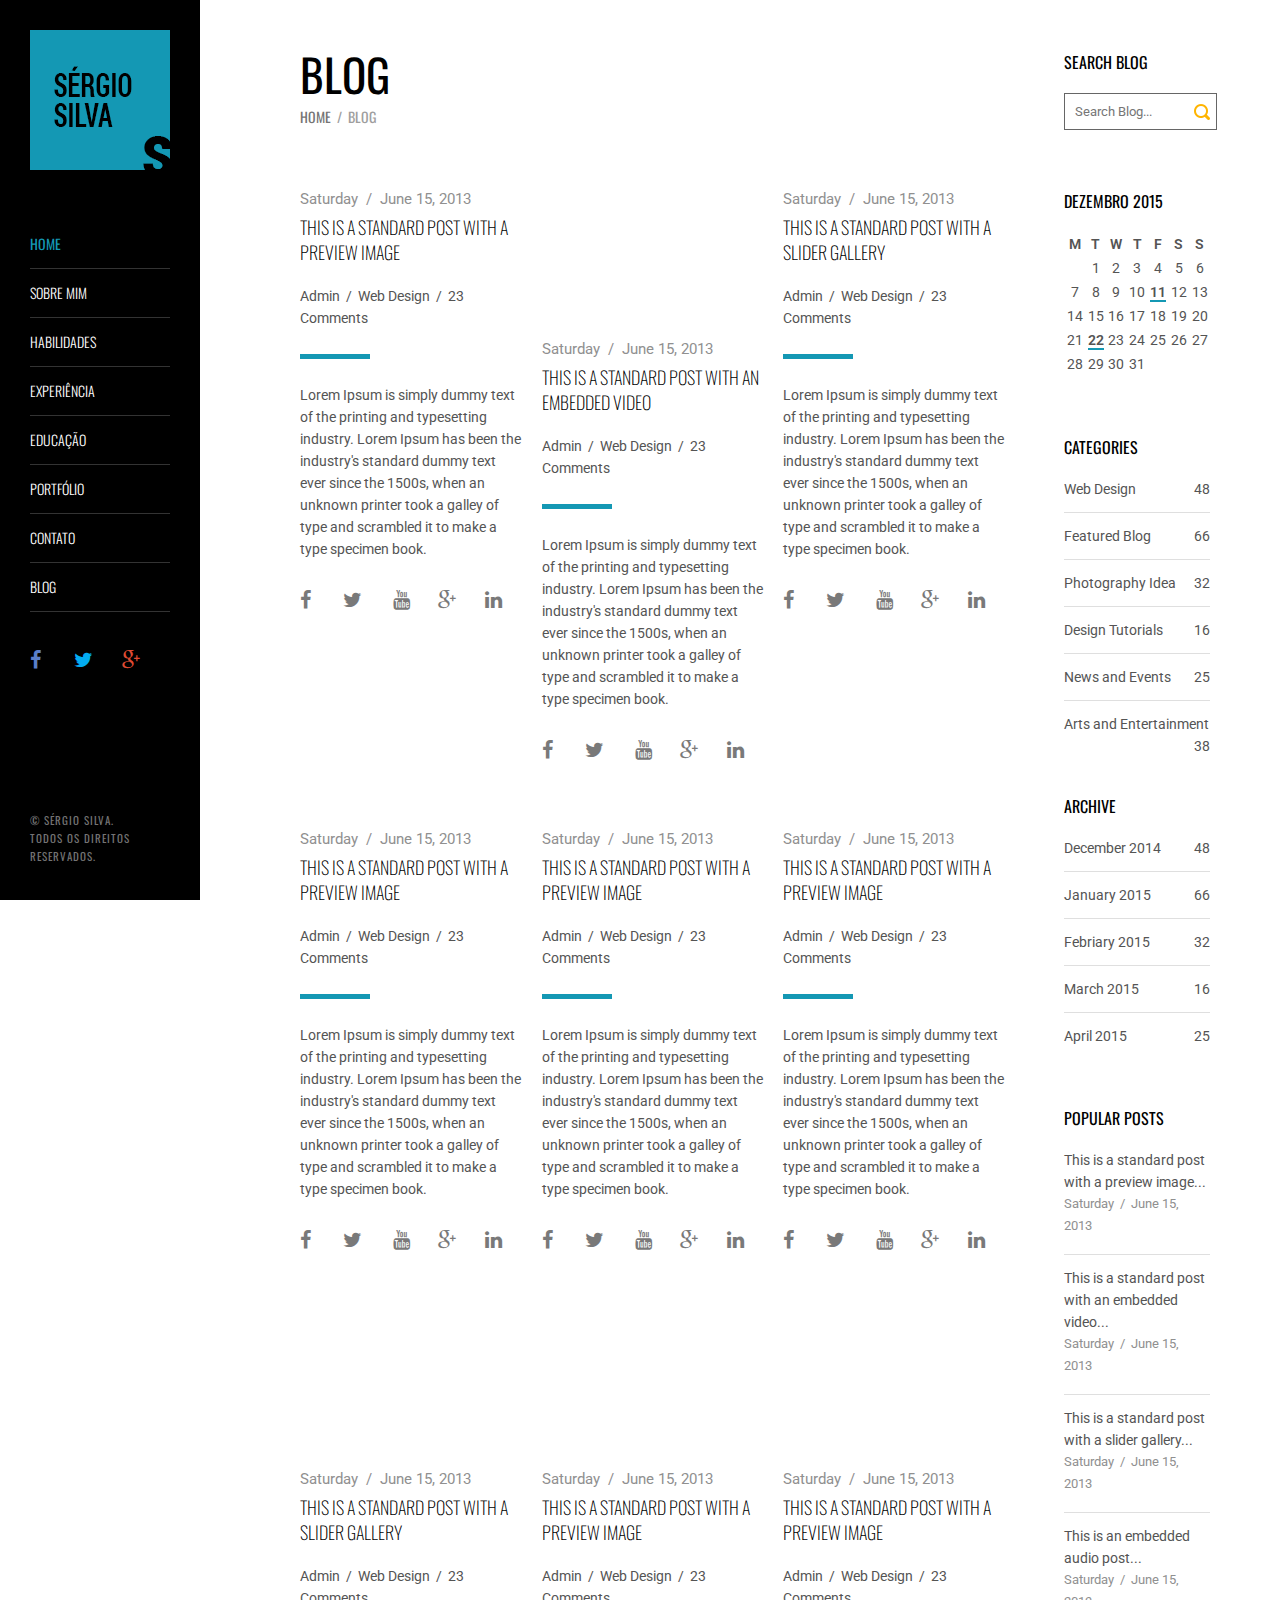
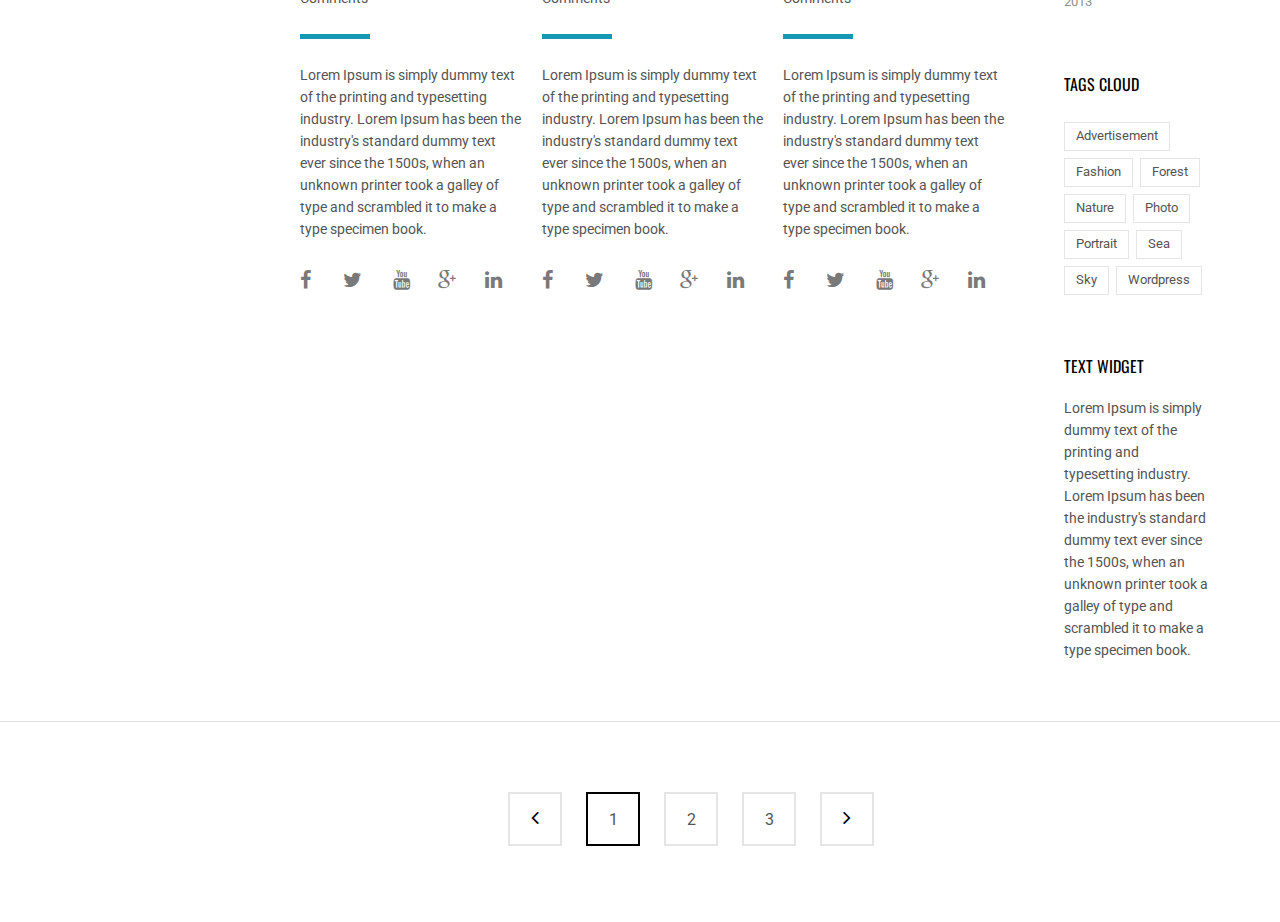
==== commit 44488a75: "Desbilitando blog temporariamente" ====
--- a/blog.html
+++ b/blog.html
@@ -5,7 +5,7 @@
 <meta http-equiv="X-UA-Compatible" content="IE=edge,chrome=1" />
 <meta name="viewport" content="width=device-width,initial-scale=1.0,maximum-scale=1" />
 <META NAME="ROBOTS" CONTENT="INDEX, FOLLOW">
-<title>Andrew Smith - shared on themelock.com</title>
+<title>Sérgio Silva - Compartilhando Conhecimento</title>
 <link rel="shortcut icon" href="favicon.ico">
 
 <!-- Google Font-->
@@ -19,21 +19,21 @@
 <link rel="stylesheet" type="text/css" href="css/responsive.css" />
 </head>
 <body class="blog">
-<div id="container" class="container"> 
+<div id="container" class="container">
   <!-- Left Menu / Logo-->
   <aside class="menu" id="menu">
-    <div class="logo"> 
-      <!-- Logo image--> 
-      <img src="images/logo.png" width="140" height="140" alt=""/> 
-      <!-- Logo name--> 
-      <span>Andrew Smith</span></div>
-    <!-- Mobile Navigation--> 
-    <a href="#menu1" class="menu-link"></a> 
+    <div class="logo">
+      <!-- Logo image-->
+      <img src="images/logo_.png" width="140" height="140" alt=""/>
+      <!-- Logo name-->
+      <span>Sérgio Silva</span></div>
+    <!-- Mobile Navigation-->
+    <a href="#menu1" class="menu-link"></a>
     <!-- Left Navigation-->
-    <nav id="menu1" role="navigation"> <a href="index.html?page=introduction"><span id="link_introduction">Home</span></a> <a href="index.html?page=about"><span id="link_about">About</span></a> <a href="index.html?page=skills"><span id="link_skills">Skills</span></a> <a href="index.html?page=experience"><span id="link_experience">Experience</span></a> <a href="index.html?page=education"><span id="link_education">Education</span></a> <a href="index.html?page=portfolio"><span id="link_portfolio">Portfolio</span></a><a href="index.html?page=contact"><span id="link_contact">Contact</span></a><a href="blog.html"><span id="link_blog" class="active">Blog</span></a></nav>
-    <div class="social"> <a href="https://www.facebook.com" target="_blank" class="facebook"><i class="fa fa-facebook"></i></a> <a href="https://twitter.com" target="_blank" class="twitter"><i class="fa fa-twitter"></i></a> <a href="https://plus.google.com" target="_blank" class="google-plus"><i class="fa fa-google-plus"></i></a> </div>
-    <div class="copyright"> &copy; Andrew Smith.<br>
-      All Rights Reserved. </div>
+    <nav id="menu1" role="navigation"> <a href="#chapterintroduction"><span id="link_introduction" class="active">Home</span></a> <a href="#chapterabout"><span id="link_about">Sobre Mim</span></a> <a href="#chapterskills"><span id="link_skills">Habilidades</span></a> <a href="#chapterexperience"><span id="link_experience">Experiência</span></a> <a href="#chaptereducation"><span id="link_education">Educação</span></a> <a href="#chapterportfolio"><span id="link_portfolio">Portfólio</span></a><a href="#chaptercontact"><span id="link_contact">Contato</span></a><a href="blog.html"><span id="link_blog">Blog</span></a></nav>
+    <div class="social"> <a href="https://www.facebook.com/sergio.bezerradasilva" target="_blank" class="facebook"><i class="fa fa-facebook"></i></a> <a href="https://twitter.com/mrbreakbeat" target="_blank" class="twitter"><i class="fa fa-twitter"></i></a> <a href="https://google.com/+SérgioBezerradaSilva" target="_blank" class="google-plus"><i class="fa fa-google-plus"></i></a> </div>
+    <div class="copyright"> &copy; Sérgio Silva.<br>
+      Todos os Direitos Reservados. </div>
   </aside>
   <div class="blog-main">
     <div class="blog-left blog-listing">
@@ -157,7 +157,7 @@
         <input type="text" placeholder="Search Blog..." class="form-control search">
       </div>
       <div class="sidebar-block">
-        <h3>September 2014</h3>
+        <h3>Dezembro 2015</h3>
         <table class="calendar">
           <thead>
             <tr>
@@ -270,9 +270,9 @@
   </div>
 </div>
 <script type="text/javascript" src="js/jquery-2.0.3.min.js"></script>
-<!-- Portfolio Slider--> 
-<script type="text/javascript" src="js/carousel.js"></script> 
+<!-- Portfolio Slider-->
+<script type="text/javascript" src="js/carousel.js"></script>
 <script type="text/javascript" src="js/jquery.fitvids.js"></script>
 <script type="text/javascript" src="js/settings-blog.js"></script>
 </body>
-</html>+</html>
--- a/css/style.css
+++ b/css/style.css
@@ -8,12 +8,12 @@
 ----------------------------------
 
         Table of Contents
-        
+
         #Reset
         #Typography
         #Base Grid
-        #Left Side 
-        #Content Area 
+        #Left Side
+        #Content Area
         #Introduction Screen
         #About Screen
         #Skills Screen
@@ -198,11 +198,17 @@
 h5 {
     font-size: 18px;
 }
+
+sup {
+    font-size: 8px;
+    font-weight: 300;
+    line-height: 50px;
+}
 .title-divider {
     width: 70px;
     height: 5px;
     background-color: #1498b4;
-    margin: 30px 0 50px 0
+    margin: 30px 0 50px 0;
 }
 .full-divider {
     width: 100%;
@@ -360,7 +366,7 @@
     margin-right: 30px;
 }
 /* ==========================================================================
-   #Left Side 
+   #Left Side
    ========================================================================== */
 
 .logo {
@@ -465,7 +471,7 @@
     letter-spacing: 1px
 }
 /* ==========================================================================
-   #Content Area 
+   #Content Area
    ========================================================================== */
 
 .content-scroller {
@@ -607,7 +613,7 @@
    ========================================================================== */
 
 .about {
-    background: url(http://placehold.it/1100x1080/fff)no-repeat 100% 0 scroll;
+    background: transparent no-repeat 100% 0 scroll;
     background-size: contain;
 }
 .about .inner {
